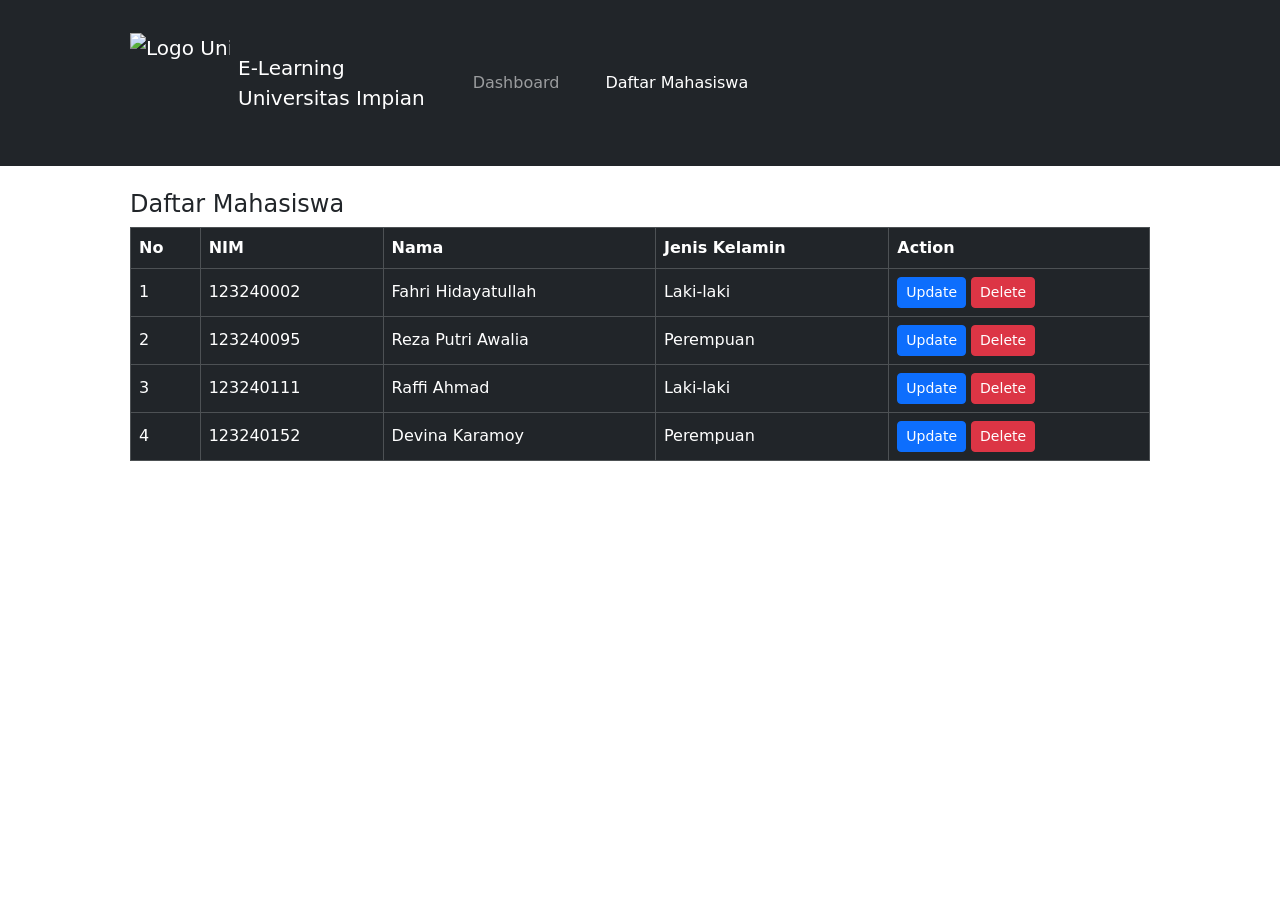
==== student.html @ 63eac9fa "Assignment 1" ====
<!DOCTYPE html>
<html lang="id">
<head>
    <meta charset="UTF-8">
    <meta name="viewport" content="width=device-width, initial-scale=1.0">
    <title>Daftar Mahasiswa - E-Learning Universitas Impian</title>

    <link href="https://cdn.jsdelivr.net/npm/bootstrap@5.3.3/dist/css/bootstrap.min.css" rel="stylesheet">
    <link rel="stylesheet" href="CSS Assignment1.css">
</head>
<body>

    <!-- Navbar -->
    <nav class="navbar navbar-expand-lg navbar-dark bg-dark">
        <div class="container">
            <a class="navbar-brand d-flex align-items-center" href="index.html">
                <img src="images/logo.png" alt="Logo Universitas Impian" class="logo">
                <div class="brand-text">
                    <div>E-Learning</div>
                    <div>Universitas Impian</div>
                </div>
            </a>

            <button class="navbar-toggler" type="button"
                    data-bs-toggle="collapse"
                    data-bs-target="#navbarNav">
                <span class="navbar-toggler-icon"></span>
            </button>

            <div class="collapse navbar-collapse" id="navbarNav">
                <ul class="navbar-nav ms-4">
                    <li class="nav-item">
                        <a class="nav-link" href="index.html">Dashboard</a>
                    </li>
                    <li class="nav-item">
                        <a class="nav-link active" href="student.html">Daftar Mahasiswa</a>
                    </li>
                </ul>
            </div>
        </div>
    </nav>

    <!-- Student -->
    <main class="container py-4">
        <h4 class="page-title">Daftar Mahasiswa</h4>

        <div class="table-responsive">
            <table class="table table-dark table-bordered student-table align-middle">
                <thead>
                    <tr>
                        <th>No</th>
                        <th>NIM</th>
                        <th>Nama</th>
                        <th>Jenis Kelamin</th>
                        <th>Action</th>
                    </tr>
                </thead>

                <tbody>
                    <tr>
                        <td>1</td>
                        <td>123240002</td>
                        <td>Fahri Hidayatullah</td>
                        <td>Laki-laki</td>
                        <td>
                            <button class="btn btn-primary btn-sm">Update</button>
                            <button class="btn btn-danger btn-sm">Delete</button>
                        </td>
                    </tr>

                    <tr>
                        <td>2</td>
                        <td>123240095</td>
                        <td>Reza Putri Awalia</td>
                        <td>Perempuan</td>
                        <td>
                            <button class="btn btn-primary btn-sm">Update</button>
                            <button class="btn btn-danger btn-sm">Delete</button>
                        </td>
                    </tr>

                    <tr>
                        <td>3</td>
                        <td>123240111</td>
                        <td>Raffi Ahmad</td>
                        <td>Laki-laki</td>
                        <td>
                            <button class="btn btn-primary btn-sm">Update</button>
                            <button class="btn btn-danger btn-sm">Delete</button>
                        </td>
                    </tr>

                    <tr>
                        <td>4</td>
                        <td>123240152</td>
                        <td>Devina Karamoy</td>
                        <td>Perempuan</td>
                        <td>
                            <button class="btn btn-primary btn-sm">Update</button>
                            <button class="btn btn-danger btn-sm">Delete</button>
                        </td>
                    </tr>
                </tbody>
            </table>
        </div>
    </main>

    <script src="https://cdn.jsdelivr.net/npm/bootstrap@5.3.3/dist/js/bootstrap.bundle.min.js"></script>
</body>
</html>
---- CSS Assignment1.css ----
nav{
    display: flex;
    justify-content: space-between;
    align-items: center;
    position: sticky;
    top: 0;
    z-index: 1000;
}

nav ul{
    display: flex;
    gap: 30px;
    list-style-type: none;
}

.logo {
    width: 100px !important;
    height: 100px !important;
    object-fit: contain;
    margin-right: 8px;
}

.container{
    padding: 20px 60px;
}

.beranda{
    text-align: center;
}

.event-container{
    display: flex;
    gap: 25px;
}

.event-card{
    flex: 1;
    padding: 25px;
    border: 1px solid #ddd;
    border-radius: 10px;
}

.information{
    display: flex;
    gap: 50px;
}

.news{
    flex: 2;
}

.agenda{
    flex: 1;
}

.ajakan{
    text-align: center;
}

footer{
    display: flex;
    gap: 25px;
    align-items: center;
}

.card-img-top, .event-card img {
  width: 100%;
  height: 180px;
  object-fit: cover;
}
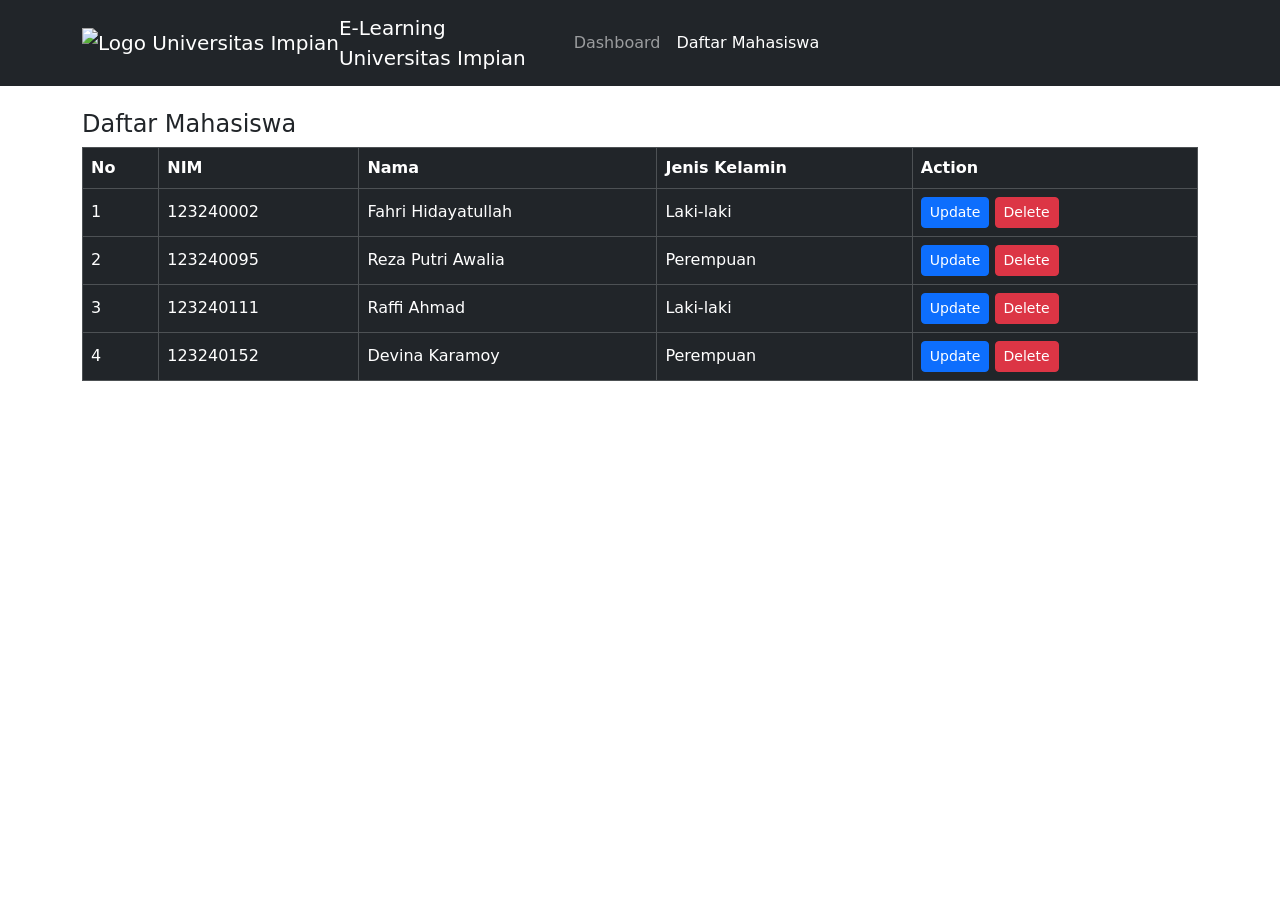
==== commit 6a188bb2: "assignment satu" ====
--- a/student.html
+++ b/student.html
@@ -6,7 +6,7 @@
     <title>Daftar Mahasiswa - E-Learning Universitas Impian</title>
 
     <link href="https://cdn.jsdelivr.net/npm/bootstrap@5.3.3/dist/css/bootstrap.min.css" rel="stylesheet">
-    <link rel="stylesheet" href="CSS Assignment1.css">
+    <link rel="stylesheet" href="style_assignment_satu_.css">
 </head>
 <body>
 
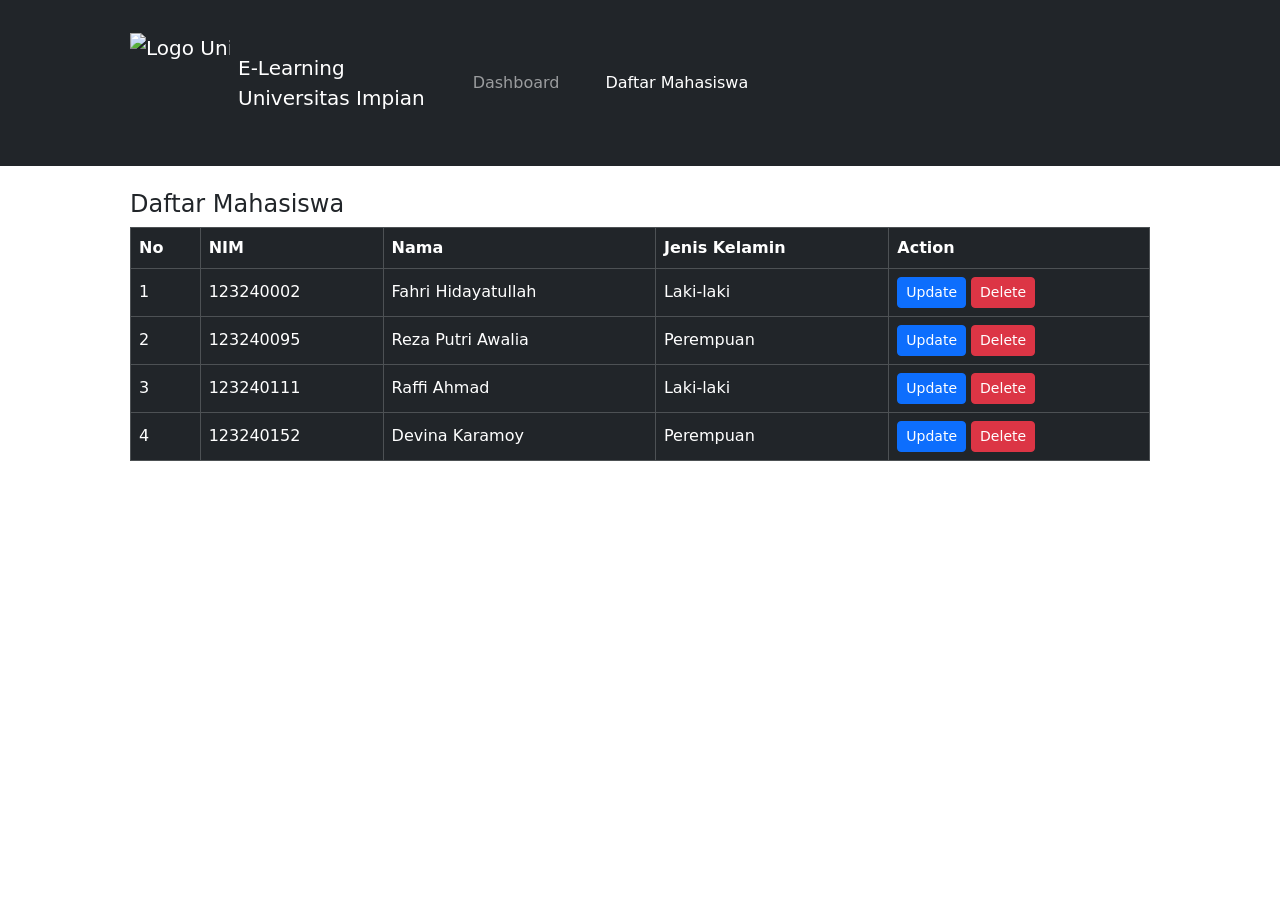
==== commit 48e2015e: "Assignment1" ====
--- a/student.html
+++ b/student.html
@@ -6,7 +6,7 @@
     <title>Daftar Mahasiswa - E-Learning Universitas Impian</title>
 
     <link href="https://cdn.jsdelivr.net/npm/bootstrap@5.3.3/dist/css/bootstrap.min.css" rel="stylesheet">
-    <link rel="stylesheet" href="style_assignment_satu_.css">
+    <link rel="stylesheet" href="style_assignment_satu.css">
 </head>
 <body>
 
--- a/style_assignment_satu.css
+++ b/style_assignment_satu.css
@@ -0,0 +1,70 @@
+nav{
+    display: flex;
+    justify-content: space-between;
+    align-items: center;
+    position: sticky;
+    top: 0;
+    z-index: 1000;
+}
+
+nav ul{
+    display: flex;
+    gap: 30px;
+    list-style-type: none;
+}
+
+.logo {
+    width: 100px !important;
+    height: 100px !important;
+    object-fit: contain;
+    margin-right: 8px;
+}
+
+.container{
+    padding: 20px 60px;
+}
+
+.beranda{
+    text-align: center;
+}
+
+.event-container{
+    display: flex;
+    gap: 25px;
+}
+
+.event-card{
+    flex: 1;
+    padding: 25px;
+    border: 1px solid #ddd;
+    border-radius: 10px;
+}
+
+.information{
+    display: flex;
+    gap: 50px;
+}
+
+.news{
+    flex: 2;
+}
+
+.agenda{
+    flex: 1;
+}
+
+.ajakan{
+    text-align: center;
+}
+
+footer{
+    display: flex;
+    gap: 25px;
+    align-items: center;
+}
+
+.card-img-top, .event-card img {
+  width: 100%;
+  height: 180px;
+  object-fit: cover;
+}
